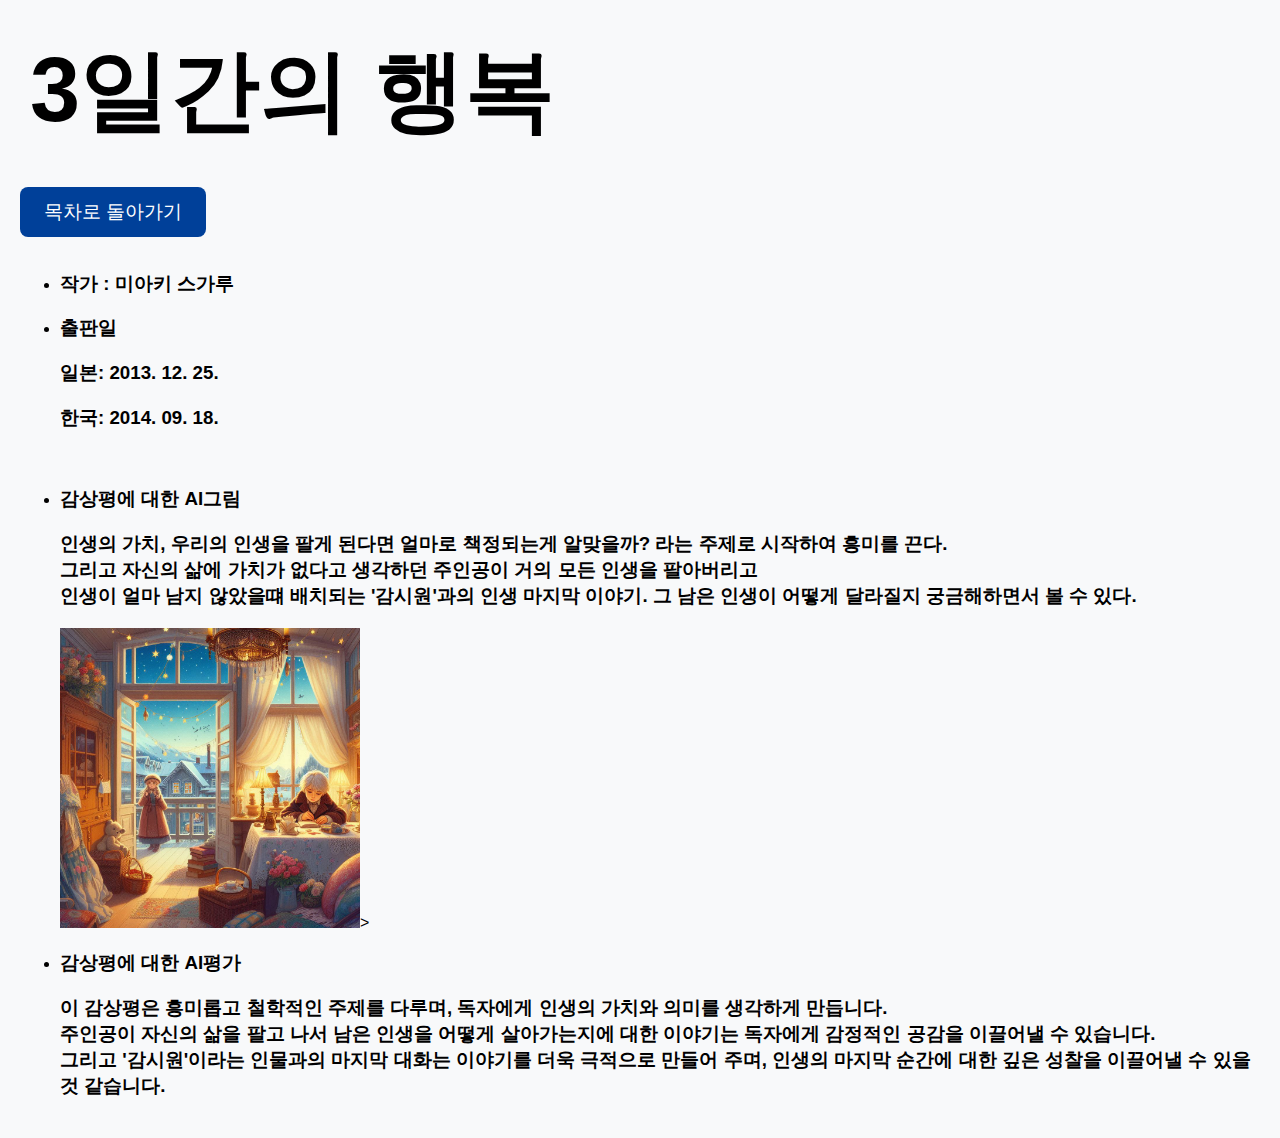
==== Three_Days_of_Happiness.html @ 80167da7 "asdf" ====
<html><head>
    <title>Three Days of Happiness</title>
    <link rel="stylesheet" type="text/css" href="styles.css">
</head>
<body>

<h1>
    3일간의 행복
</h1>
<a href="index.html" class="button">목차로 돌아가기</a>
<ul>
    <li><h3>작가 : 미아키 스가루</h3></li>
    <li><h3>출판일</h3></li>
    <h3>일본: 2013. 12. 25.</h3>
    <h3>한국: 2014. 09. 18.</h3> <br>
    <li><h3>감상평에 대한 AI그림</h3></li>
    <h3>인생의 가치, 우리의 인생을 팔게 된다면 얼마로 책정되는게 알맞을까? 라는 주제로 시작하여 흥미를 끈다.<br>
        그리고 자신의 삶에 가치가 없다고 생각하던 주인공이 거의 모든 인생을 팔아버리고 <br>
        인생이 얼마 남지 않았을떄 배치되는 '감시원'과의 인생 마지막 이야기. 그 남은 인생이 어떻게 달라질지 궁금해하면서 볼 수 있다.<br>
    </h3>
    <img src="3일간의 행복.png" width="300px">>
    <li><h3>감상평에 대한 AI평가</h3></li>
    <h3>이 감상평은 흥미롭고 철학적인 주제를 다루며, 독자에게 인생의 가치와 의미를 생각하게 만듭니다. <br>
        주인공이 자신의 삶을 팔고 나서 남은 인생을 어떻게 살아가는지에 대한 이야기는 독자에게 감정적인 공감을 이끌어낼 수 있습니다.<br>
        그리고 '감시원'이라는 인물과의 마지막 대화는 이야기를 더욱 극적으로 만들어 주며, 인생의 마지막 순간에 대한 깊은 성찰을 이끌어낼 수 있을 것 같습니다.
    </h3>
</ul>



</body></html>
---- styles.css ----
/* 전체 페이지 스타일 */
body {
    font-family: Arial, sans-serif;
    background-color: #f8f9fa;
    margin: 0;
    padding: 20px;
}

/* 모든 텍스트 요소를 왼쪽 정렬 */
h1, h2, p {
    text-align: left;
    margin: 10px;
}

h1 {
    font-size: 90px;
    margin-bottom: 20px;
}
h2 {
    font-size: 50px;
    margin-top: 10px;
}
/* 버튼 스타일 */
.button {
    display: inline-block;
    padding: 12px 24px;
    margin: 15px 0;
    font-size: 1.2em;
    text-decoration: none;
    color: white;
    background-color: #004099;  
    border-radius: 8px;
    transition: background-color 0.3s ease, transform 0.4s ease;
}

.button:hover {
    background-color: #0056b3;
    transform: scale(1.2);
}

.button:active {
    background-color: #003d82;
    transform: scale(0.98);
}

/* 버튼을 왼쪽 정렬 */
p a.button {
    display: block;
    width: fit-content;
    text-align: center;
    margin-left: 20px;
}
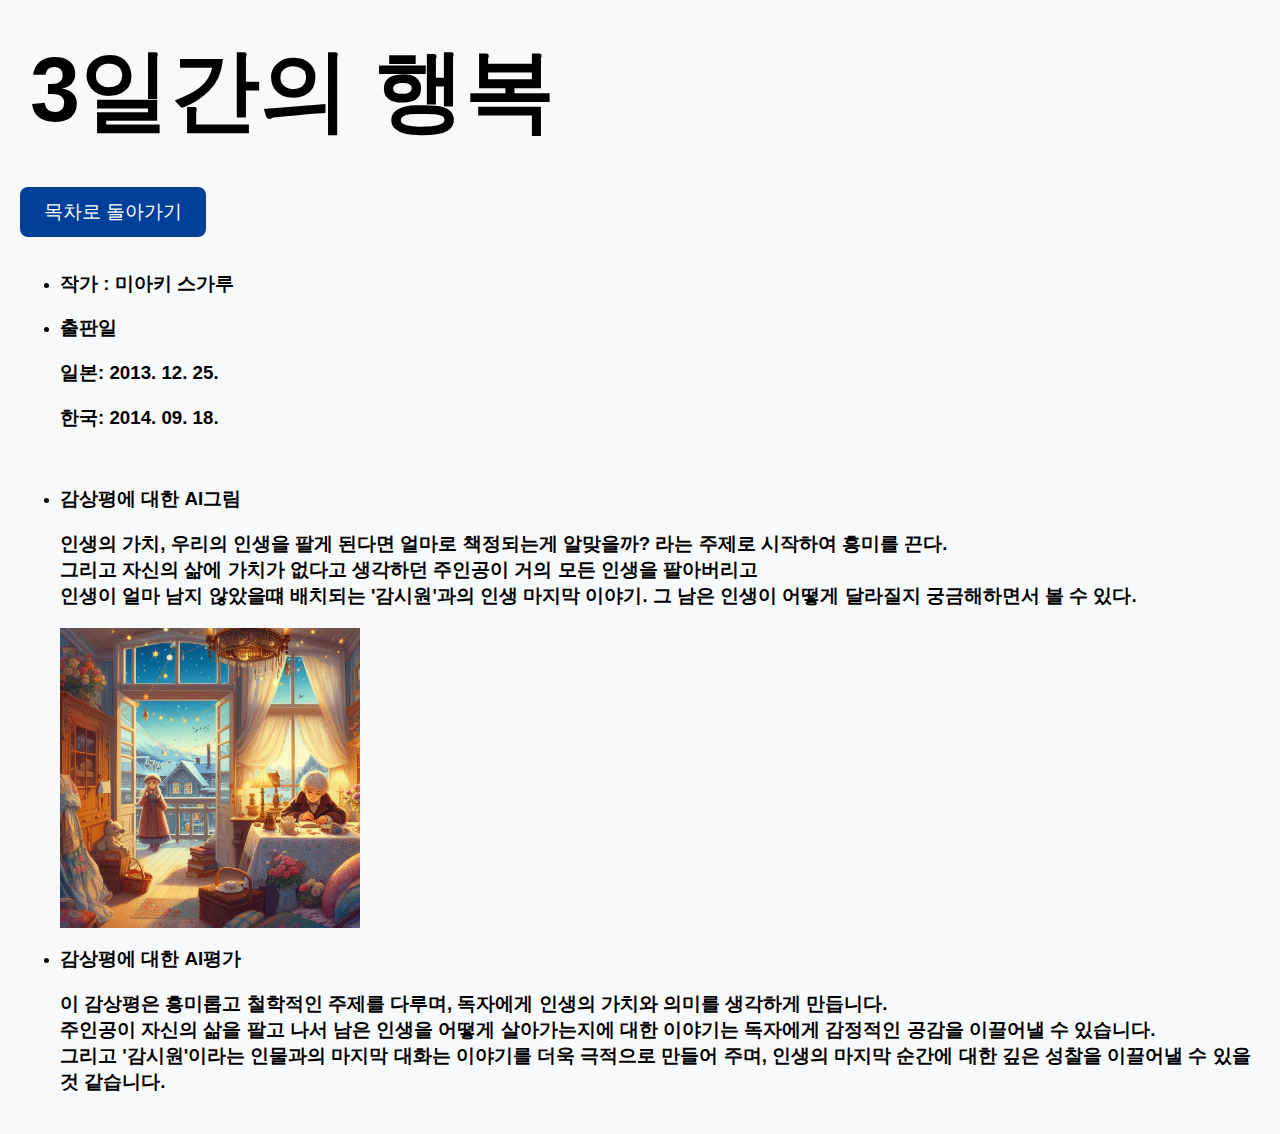
==== commit 558ac0a4: "Update Three_Days_of_Happiness.html" ====
--- a/Three_Days_of_Happiness.html
+++ b/Three_Days_of_Happiness.html
@@ -18,7 +18,7 @@
         그리고 자신의 삶에 가치가 없다고 생각하던 주인공이 거의 모든 인생을 팔아버리고 <br>
         인생이 얼마 남지 않았을떄 배치되는 '감시원'과의 인생 마지막 이야기. 그 남은 인생이 어떻게 달라질지 궁금해하면서 볼 수 있다.<br>
     </h3>
-    <img src="3일간의 행복.png" width="300px">>
+    <img src="3일간의 행복.png" width="300px">
     <li><h3>감상평에 대한 AI평가</h3></li>
     <h3>이 감상평은 흥미롭고 철학적인 주제를 다루며, 독자에게 인생의 가치와 의미를 생각하게 만듭니다. <br>
         주인공이 자신의 삶을 팔고 나서 남은 인생을 어떻게 살아가는지에 대한 이야기는 독자에게 감정적인 공감을 이끌어낼 수 있습니다.<br>
@@ -28,4 +28,4 @@
 
 
 
-</body></html>+</body></html>
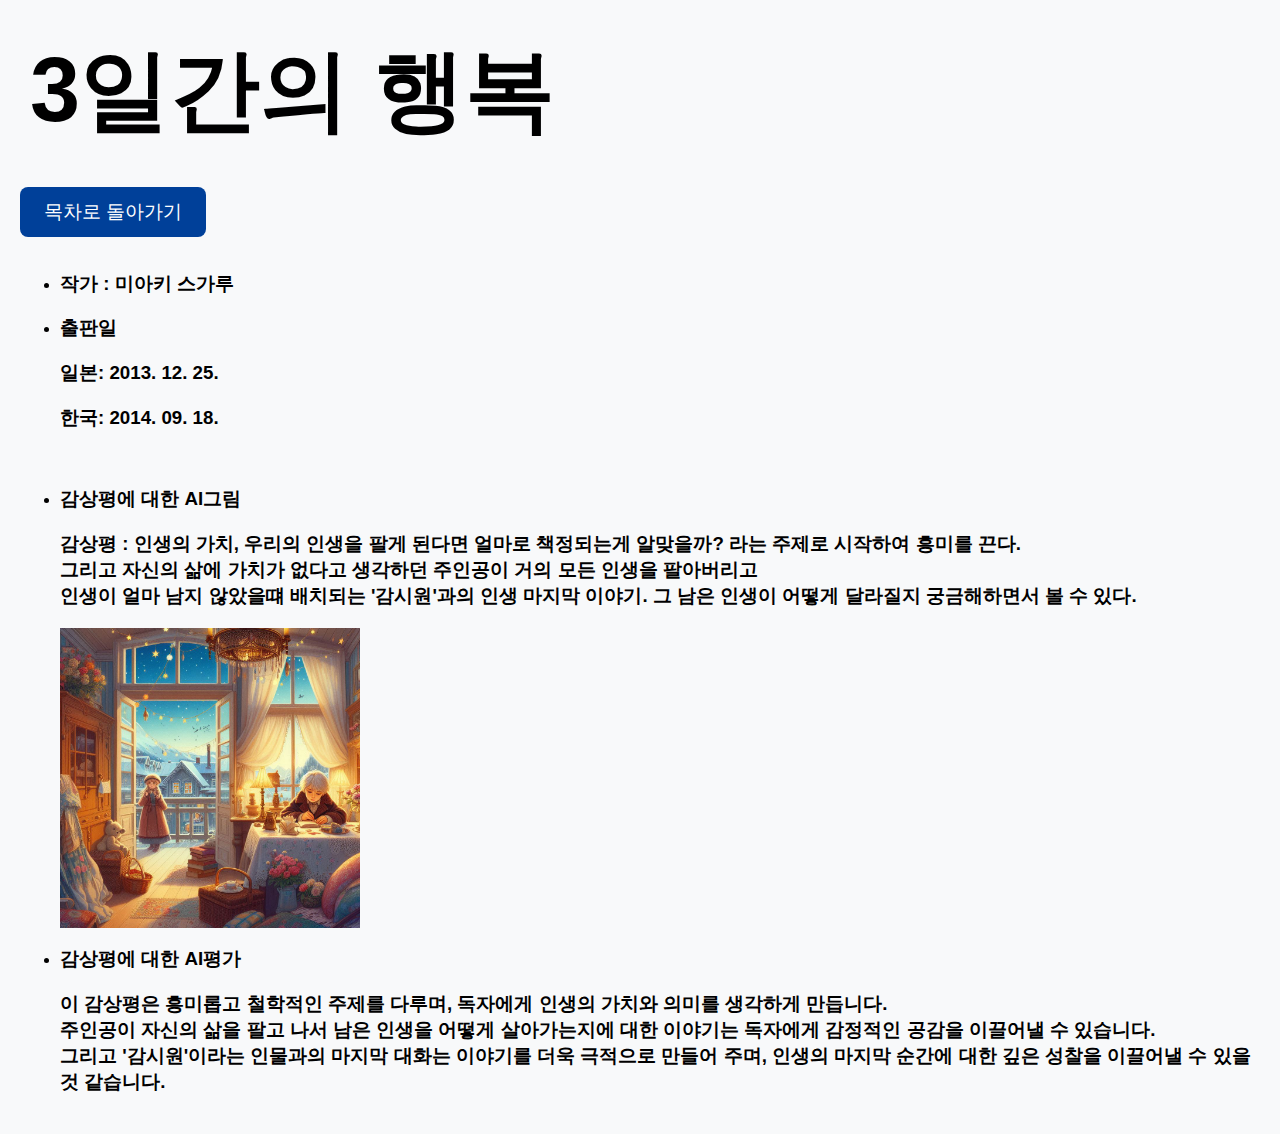
==== commit 8fe9c655: "3일간의 행복 최종" ====
--- a/Three_Days_of_Happiness.html
+++ b/Three_Days_of_Happiness.html
@@ -14,7 +14,7 @@
     <h3>일본: 2013. 12. 25.</h3>
     <h3>한국: 2014. 09. 18.</h3> <br>
     <li><h3>감상평에 대한 AI그림</h3></li>
-    <h3>인생의 가치, 우리의 인생을 팔게 된다면 얼마로 책정되는게 알맞을까? 라는 주제로 시작하여 흥미를 끈다.<br>
+    <h3>감상평 : 인생의 가치, 우리의 인생을 팔게 된다면 얼마로 책정되는게 알맞을까? 라는 주제로 시작하여 흥미를 끈다.<br>
         그리고 자신의 삶에 가치가 없다고 생각하던 주인공이 거의 모든 인생을 팔아버리고 <br>
         인생이 얼마 남지 않았을떄 배치되는 '감시원'과의 인생 마지막 이야기. 그 남은 인생이 어떻게 달라질지 궁금해하면서 볼 수 있다.<br>
     </h3>
